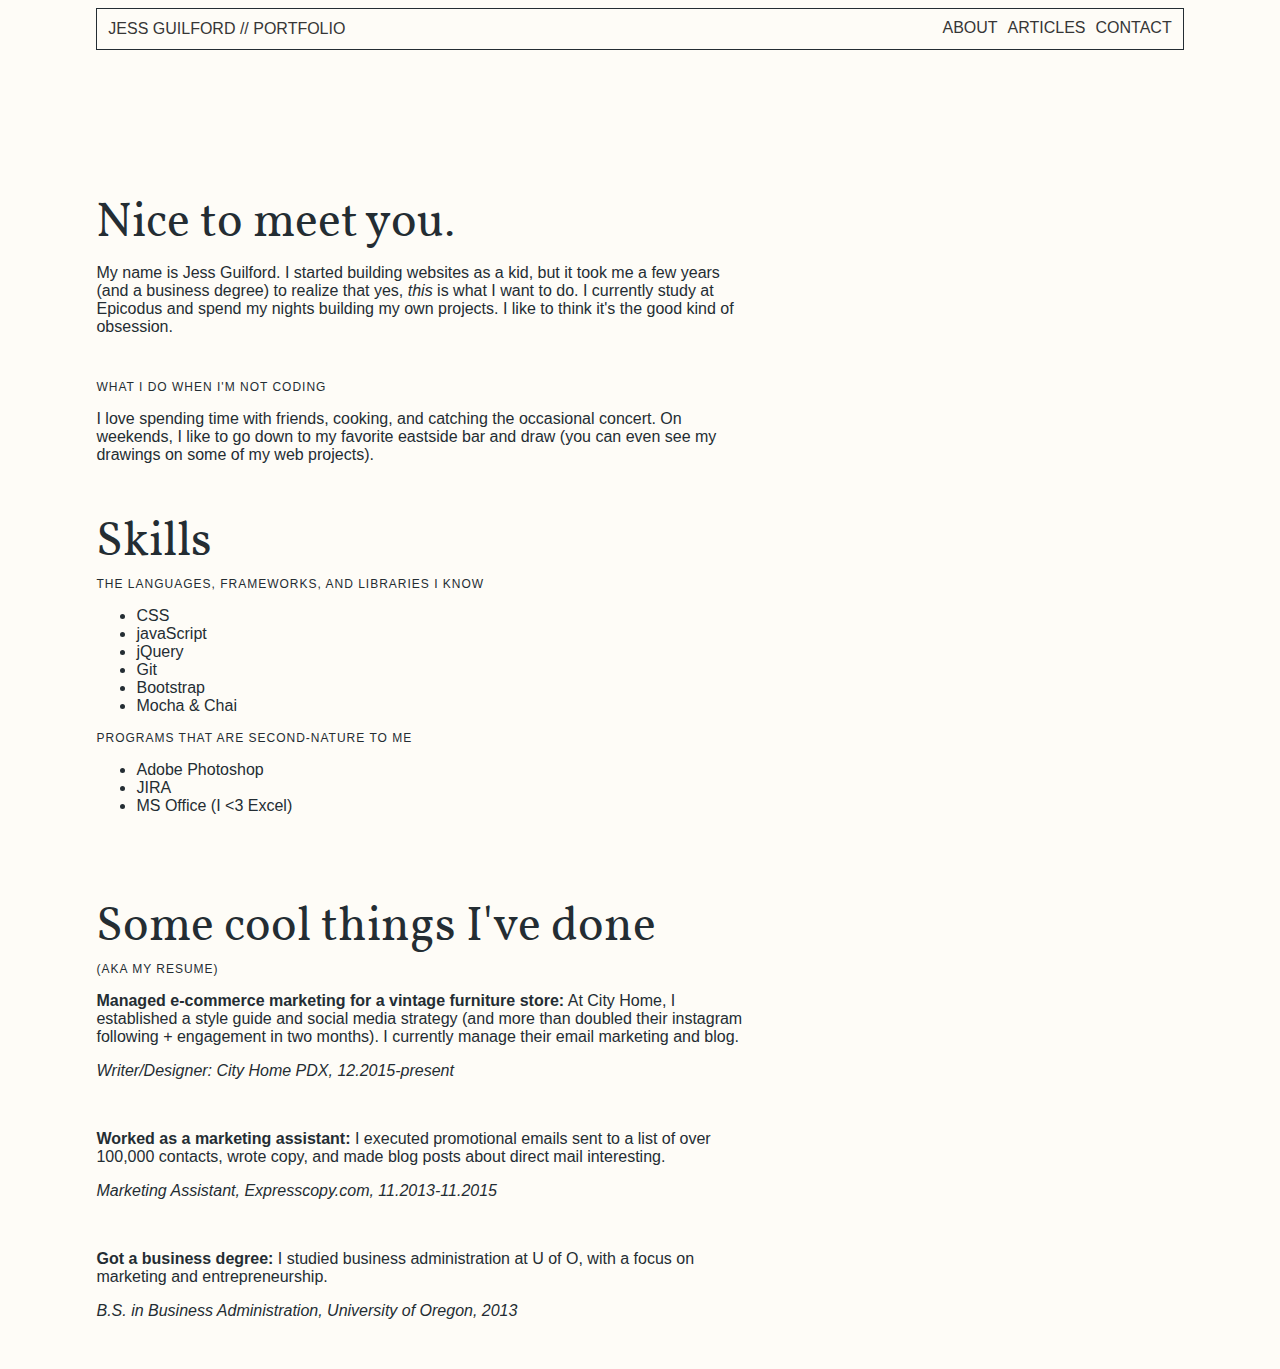
==== about.html @ cc519407 "move files over" ====
<!DOCTYPE html>
<html>
  <head>
    <meta name="viewport" content="width=device-width">
    <title>Jess Guilford's Portfolio</title>
    <link href="css/font-styles.css" rel="stylesheet" type="text/css" media="all">
    <link href="css/styles.css" rel="stylesheet" type="text/css" media="all">
    <!-- <link rel="stylesheet" href="http://basehold.it/20"> -->
    <script src="js/jquery-1.12.0.js"></script>
    <script src="js/scripts.js"></script>
  </head>
  <body>
    <div class="container">
      <div class="nav">
        <a href="index.html"><span class="title">Jess Guilford // Portfolio</span></a>
        <ul class="navlinks">
          <a href="#"><li>About</li></a>
          <a href="articles.html"><li>Articles</li></a>
          <a href="#"><li>Contact</li></a>
        </ul>
      </div>
      <div class="about-main">
        <h1>Nice to meet you.</h1>
        <p>My name is Jess Guilford. I started building websites as a kid, but it took me a few years (and a business degree) to realize that yes, <em>this</em> is what I want to do. I currently study at Epicodus and spend my nights building my own projects. I like to think it's the good kind of obsession.</p>
        <br />
        <h2>What I do when I'm not coding</h2>
        <p>I love spending time with friends, cooking, and catching the occasional concert. On weekends, I like to go down to my favorite eastside bar and draw (you can even see my drawings on some of my web projects).
        <!-- <p>I love making things more beautiful, more functional, and more original. I believe that quality is everything, and that beauty makes our lives a little better. To me, that means putting usability first, creating gorgeous designs, and never taking shortcuts.</p> -->
        <br />
        <h1>Skills</h1>
        <h2>The languages, frameworks, and libraries I know</h2>
        <ul>
          <li>CSS</li>
          <li>javaScript</li>
          <li>jQuery</li>
          <li>Git</li>
          <li>Bootstrap</li>
          <li>Mocha &amp; Chai</li>
        </ul>
        <h2>Programs that are second-nature to me</h2>
        <ul>
          <li>Adobe Photoshop</li>
          <li>JIRA</li>
          <li>MS Office (I <3 Excel)</li>
        </ul>
        <br />
        <h1>Some cool things I've done</h1>
        <h2>(AKA My Resume)</h2>
        <p><strong>Managed e-commerce marketing for a vintage furniture store:</strong> At City Home, I established a style guide and social media strategy (and more than doubled their instagram following + engagement in two months). I currently manage their email marketing and blog.</p>
        <p><em>Writer/Designer: City Home PDX, 12.2015-present</em></p>
        <br />
        <p><strong>Worked as a marketing assistant:</strong> I executed promotional emails sent to a list of over 100,000 contacts, wrote copy, and made blog posts about direct mail interesting.</p>
        <p><em>Marketing Assistant, Expresscopy.com, 11.2013-11.2015</em></p>
        <br />
        <p><strong>Got a business degree:</strong> I studied business administration at U of O, with a focus on marketing and entrepreneurship.</p>
        <p><em>B.S. in Business Administration, University of Oregon, 2013</em></p>
      </div>
    </div>
  </body>
</html>
---- css/font-styles.css ----
@font-face {
  font-family: 'Vollkorn Regular';
  src: url('fonts/EOT/Vollkorn-Regular.eot?') format('eot'), url('fonts/WOFF/Vollkorn-Regular.woff') format('woff'), url('fonts/TTF/Vollkorn-Regular.ttf') format('truetype');
}
---- css/styles.css ----
/* Wireframing */

*:not(body):not(html) {
  box-sizing:border-box;
  /*border:1px dashed grey;*/
}

.col, .header{
  min-height: 200px;
}

.portfolio-item {
  /*background-color: #febaef;*/
  /*background-color: #cc0639;*/
}
/* colors
Darkest Blue: #242d33;
Parchment: #fefcf7;

/* End Wireframing */

/*Nav*/

.nav {
  overflow: auto;
  padding: 1%;
  margin: 0 0 140px 0;
  width: 100%;
  font-family: Gill Sans / Gill Sans MT, sans-serif;
  text-transform: uppercase;
  background-color: #fefcf7;
  color: #242d33;
  border: 1px solid #242d33;
}

.title {
  float: left;
}

.navlinks {
  float: right;
  margin: 0;
  padding: 0;
}

.navlinks li {
  float: left;
  margin: -1px 0 0 10px;
  list-style: none;
}

/* Body*/

body {
  font-family: sans-serif;
  color: #242d33;
  /*color: #584d45;*/
  background-color: #fefcf7;
}

h1 {
  margin: 45px 0 0 0;
  font-size: 3em;
  font-family: 'Vollkorn Regular', sans-serif;
  font-weight: normal;
}

h2 {
  font-family: Gill Sans / Gill Sans MT, sans-serif;
  text-transform: uppercase;
  font-weight: normal;
  font-size: .75em;
  letter-spacing: 1px;
}

h3 {
  font-family: Gill Sans / Gill Sans MT, sans-serif;
  text-transform: uppercase;
  margin: -4px 0 0 0;
  font-size: 1em;
  font-weight: normal;
}

.articles-main a {
  font-size: 1em;
  font-family: 'Vollkorn Regular', sans-serif;
  font-weight: bold;
  text-decoration: none;
}

.articles-main p {
  margin-bottom: 25px;
  font-size: .9em;
  font-family: 'Vollkorn Regular', sans-serif;
  font-style: italic;
}

a {
  color: #363636;
}

.container {
  width: 90%;
  margin: auto;
  padding: 0 2% 2% 2%;
}

.caps {
  text-transform: uppercase;
}

.small-text {
  font-size: .9em;
}

.center {
  text-align: center;
}

.responsive-img {
  width: 100%;
}

.masthead {
  width: 100%;
  min-height: 150px;
  text-align: center;
  margin: 0;
}

#main-logo {
  margin: 10px auto;
}

.see-work {
  text-align: center;
  margin-bottom: 350px;
}

.see-work a {
  text-decoration: none;
}

#front-page-portfolio {
  text-align: center;
  text-transform: uppercase;
  min-height: 20px;
}

/* Gallery */

.portfolio-gallery {
  margin-top: 10px;
  font-family: Gill Sans / Gill Sans MT, sans-serif;
}

.portfolio-gallery::after {
  content: "";
  display: table;
  clear: both;
}

.col {
  float: left;
  width: 31.33%;
  margin: 0 1%;
}

.portfolio-item {
  width: 100%;
  margin-bottom: 23px;
  position: relative;
  background-color: #242d33;
  opacity: .9;
}

.portfolio-item:hover {
  display: table;
  opacity: 1;
  -webkit-transition: all 0.3s ease-in-out;
    -moz-transition: all 0.3s ease-in-out;
    -o-transition: all 0.3s ease-in-out;
    transition: all 0.3s ease-in-out;
}

.portfolio-item img {
  width: 70%;
  position: absolute;
  top: 25%;
  left: 50%;
  transform: translate(-50%, -25%);
  box-shadow: 2px 2px 2px 1px rgba(0, 0, 0, 0.2);
  border-radius: 5px;
}

.item-label {
  position: absolute;
  bottom: 0;
  left: 0;
  width: 100%;
  height: 50px;
  background-color: #363636;
  border-top: 3px solid #fff;
  color: #fff;
  opacity: 1;
  padding: 7px 5px 5px 10px;
}

.item-label h1, .item-info h1 {
  font-family: sans-serif;
  font-size: .8em;
  margin: 0;
  padding: 0;
}

.item-label p {
  font-size: .8em;
  margin: 0;
}

.item-x-toggle {
  font-size: 1.3em;
  position: absolute;
  right: 20px;
  bottom: 10px;
}

.item-x-rotated {
  -webkit-transform: rotate(45deg);  /* Chrome, Safari 3.1+ */
    -moz-transform: rotate(45deg);  /* Firefox 3.5-15 */
    -ms-transform: rotate(45deg);  /* IE 9 */
    -o-transform: rotate(45deg);  /* Opera 10.50-12.00 */
    transform: rotate(45deg);  /* Firefox 16+, IE 10+, Opera 12.10+ */
}

.item-label a {
  color: #fff;
}

.item-info {
  display: none;
  position: absolute;
  bottom: 0;
  left: 0;
  width: 100%;
  height: 100%;
  background-color: #fefcf7;
  border: 2px solid #ededed;
  color: #363636;
  opacity: 1;
  padding: 7px 5px 5px 10px;
}

.vert-item {
  height: 400px;
}

.horiz-item {
  height: 250px;
}

.stripe {
  width: 2500px;
  height: 150px;
  background-color: #FFBC9E;
  position: absolute;
  bottom: 0;
  right: -60%;
  -webkit-transform: rotate(45deg);
  z-index: -1;
}

/* About Page Items */

.about-main {
  width: 60%;
}

/* Articles */

.article {
  width: 60%;
  margin: 0 auto;
}

.article h1 {
  font-size: 2em;
}

.article h2 {
  margin-bottom: 40px;
}

/* Media Queries */

@media screen and (max-width: 976px) {
  .portfolio-item {
    opacity: 1;
  }

  .stripe {
    width: 1000px;
    bottom: 50%;
    right: -40%;
  }
}

@media screen and (max-width: 976px) and (min-width: 541px) {
  .col {
    width: 48%;
  }

  .vert-item {
    max-height: 320px;
  }

  .col3 {
    width: 100%;
    float: none;
    overflow: auto;
  }

  .col3 .vert-item {
    float: left;
    width: 48%;
    margin: 0 1% 0 0;
  }

  .col3 .horiz-item {
    float: left;
    width: 48%;
    margin: 0 0 0 1%;
  }

  .stripe {
    width: 1000px;
    bottom: 40%;
    right: -40%;
  }
}

@media screen and (max-width:540px) {
  .col {
    float: none;
    width: 100%;
  }

  .title {
    display: none;
  }

  .nav {
    border: 0;
    background-color: rgba(255, 0, 0, 0);
  }

  .navlinks {
    float: none;
    text-align: center;
  }

  .navlinks a {
    text-decoration: none;
  }

  .navlinks li {
    min-height: 30px;
    float: none;
    margin-left: 0;
    margin-bottom: 8px;
    font-size: 1.2em;
    background-color: rgba(255, 255, 255, 0.5);
    border: 1px solid #242d33;
  }

  .item-label p {
    font-size: .7em;
  }

  .article {
    width: 100%;
    margin: 0 auto;
  }

  .stripe {
    width: 1000px;
    bottom: 55%;
    right: -60%;
  }
}

@media screen and (max-width: 350px) {
  .vert-item {
    max-height: 280px;
  }

  .horiz-item {
    max-height: 200px;
  }
}
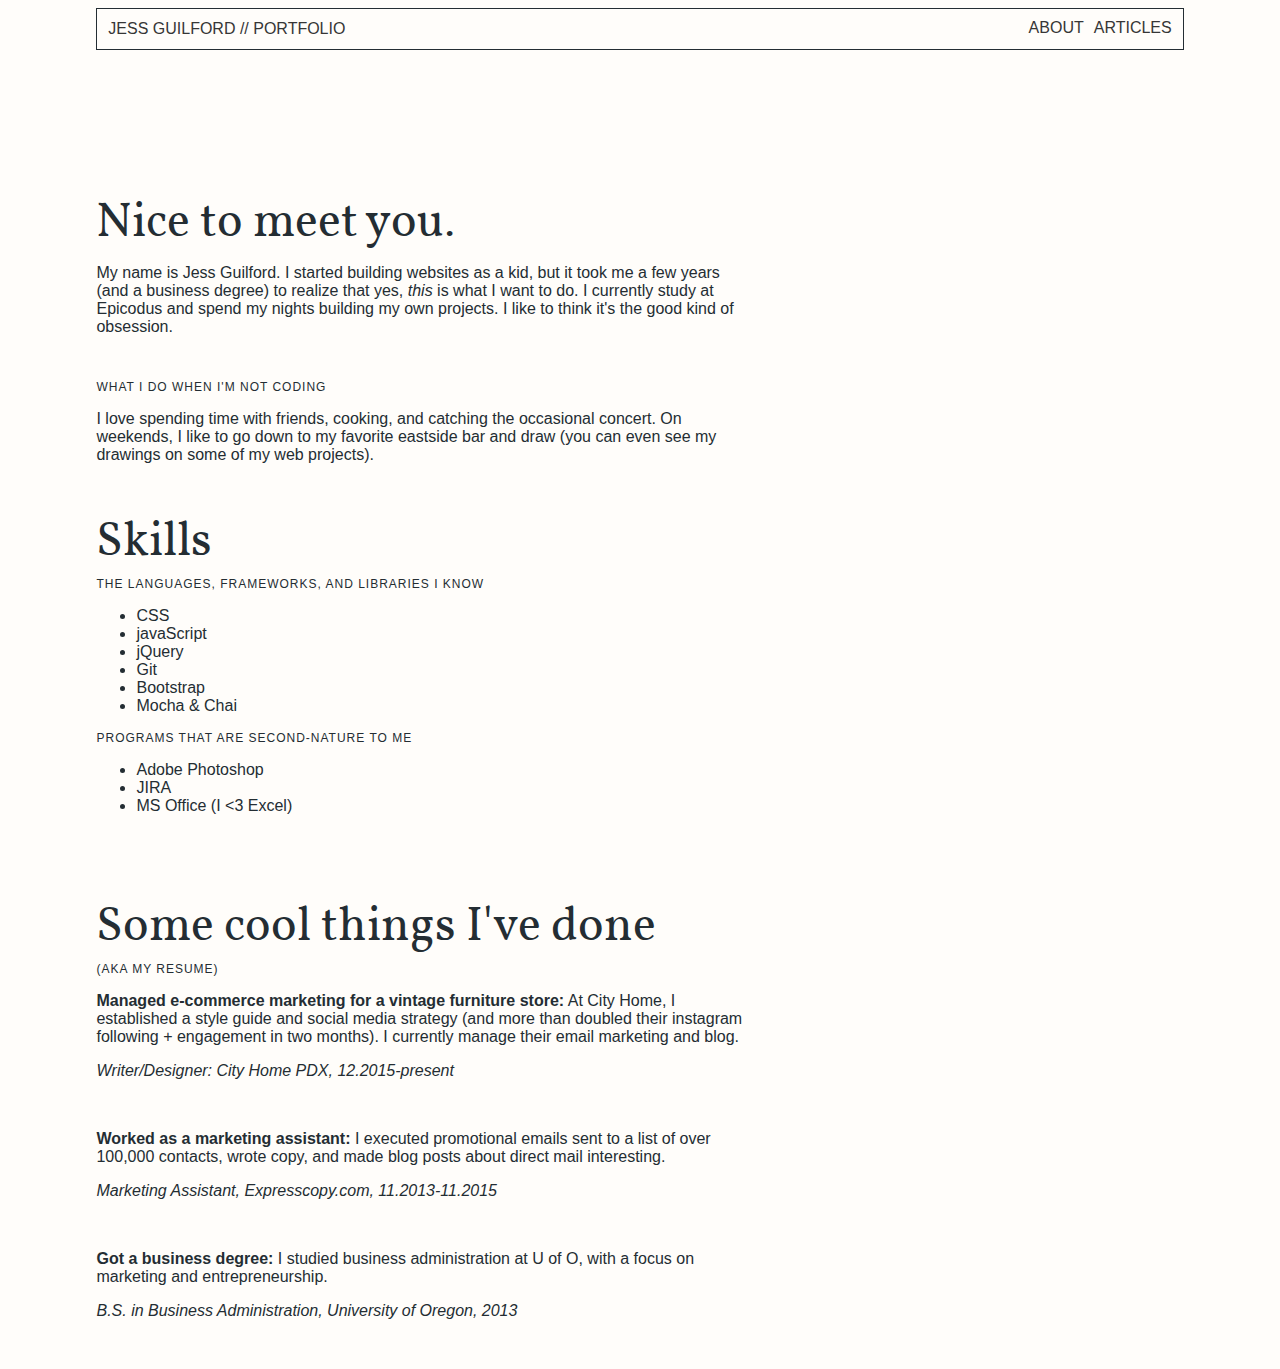
==== commit 4e4fd9eb: "update files with new edits" ====
--- a/about.html
+++ b/about.html
@@ -14,9 +14,9 @@
       <div class="nav">
         <a href="index.html"><span class="title">Jess Guilford // Portfolio</span></a>
         <ul class="navlinks">
-          <a href="#"><li>About</li></a>
+          <a href="about.html"><li>About</li></a>
           <a href="articles.html"><li>Articles</li></a>
-          <a href="#"><li>Contact</li></a>
+          <a href="#" id="contact-page"><li>Contact</li></a>
         </ul>
       </div>
       <div class="about-main">
--- a/css/styles.css
+++ b/css/styles.css
@@ -28,7 +28,7 @@
   width: 100%;
   font-family: Gill Sans / Gill Sans MT, sans-serif;
   text-transform: uppercase;
-  background-color: #fefcf7;
+  background-color: #fffdfa;
   color: #242d33;
   border: 1px solid #242d33;
 }
@@ -55,7 +55,7 @@
   font-family: sans-serif;
   color: #242d33;
   /*color: #584d45;*/
-  background-color: #fefcf7;
+  background-color: #fffdfa;
 }
 
 h1 {
@@ -168,14 +168,15 @@
 
 .portfolio-item {
   width: 100%;
-  margin-bottom: 23px;
+  padding: 10%;
+  margin-bottom: 75px;
   position: relative;
   background-color: #242d33;
   opacity: .9;
+  overflow: hide;
 }
 
 .portfolio-item:hover {
-  display: table;
   opacity: 1;
   -webkit-transition: all 0.3s ease-in-out;
     -moz-transition: all 0.3s ease-in-out;
@@ -185,17 +186,20 @@
 
 .portfolio-item img {
   width: 70%;
-  position: absolute;
+  margin: 10% 15%;
+  /*max-width: 260px;
+  margin: 15% 15%;*/
+  /*position: absolute;
   top: 25%;
   left: 50%;
-  transform: translate(-50%, -25%);
+  transform: translate(-50%, -25%);*/
   box-shadow: 2px 2px 2px 1px rgba(0, 0, 0, 0.2);
   border-radius: 5px;
 }
 
 .item-label {
   position: absolute;
-  bottom: 0;
+  bottom: -50px;
   left: 0;
   width: 100%;
   height: 50px;
@@ -244,11 +248,11 @@
   left: 0;
   width: 100%;
   height: 100%;
-  background-color: #fefcf7;
+  background-color: #fffdfa;
   border: 2px solid #ededed;
   color: #363636;
   opacity: 1;
-  padding: 7px 5px 5px 10px;
+  padding: 10%;
 }
 
 .vert-item {
@@ -259,15 +263,8 @@
   height: 250px;
 }
 
-.stripe {
-  width: 2500px;
-  height: 150px;
-  background-color: #FFBC9E;
-  position: absolute;
-  bottom: 0;
-  right: -60%;
-  -webkit-transform: rotate(45deg);
-  z-index: -1;
+#contact-page {
+  display: none;
 }
 
 /* About Page Items */
@@ -292,16 +289,20 @@
 }
 
 /* Media Queries */
-
+/* media query for all screens that are smaller than laptops */
 @media screen and (max-width: 976px) {
   .portfolio-item {
     opacity: 1;
   }
 
-  .stripe {
-    width: 1000px;
-    bottom: 50%;
-    right: -40%;
+  .about-main {
+    width: 90%;
+    margin: 0 auto;
+  }
+
+  .article {
+    width: 90%;
+    margin: 0 auto;
   }
 }
 
@@ -317,7 +318,7 @@
   .col3 {
     width: 100%;
     float: none;
-    overflow: auto;
+    overflow: visible;;
   }
 
   .col3 .vert-item {
@@ -336,6 +337,10 @@
     width: 1000px;
     bottom: 40%;
     right: -40%;
+  }
+
+  #contact {
+    margin-top: 30%;
   }
 }
 
@@ -382,11 +387,6 @@
     margin: 0 auto;
   }
 
-  .stripe {
-    width: 1000px;
-    bottom: 55%;
-    right: -60%;
-  }
 }
 
 @media screen and (max-width: 350px) {
@@ -398,3 +398,18 @@
     max-height: 200px;
   }
 }
+
+
+/* Fix nav display bug that occurs when resizing browser window*/
+@media screen and (min-width: 541px) {
+  .navlinks li {
+    display: inline;
+  }
+}
+
+/* Limit grid sizing on extra large screens */
+@media screen and (min-width: 1300px) {
+  .container {
+    max-width: 1333px;
+  }
+}
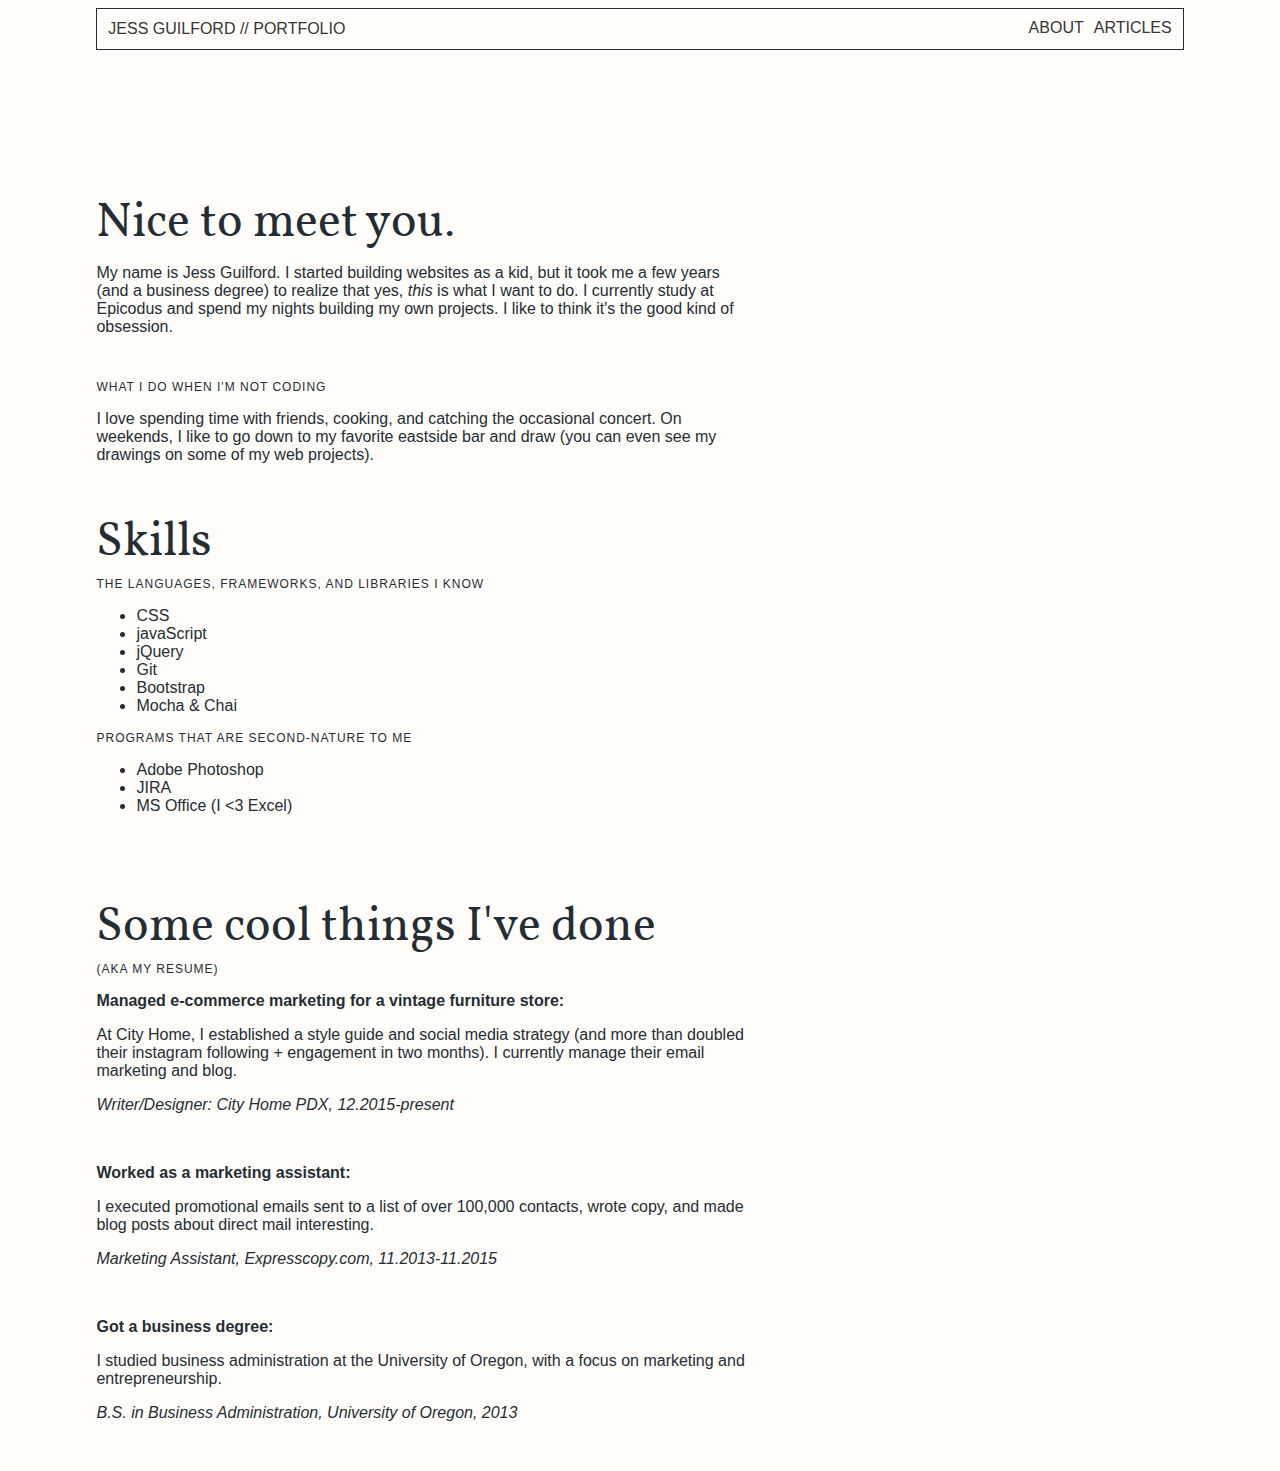
==== commit f045a270: "decrease horizontal item font size and padding" ====
--- a/about.html
+++ b/about.html
@@ -46,13 +46,16 @@
         <br />
         <h1>Some cool things I've done</h1>
         <h2>(AKA My Resume)</h2>
-        <p><strong>Managed e-commerce marketing for a vintage furniture store:</strong> At City Home, I established a style guide and social media strategy (and more than doubled their instagram following + engagement in two months). I currently manage their email marketing and blog.</p>
+        <p><strong>Managed e-commerce marketing for a vintage furniture store:</strong></p>
+        <p>At City Home, I established a style guide and social media strategy (and more than doubled their instagram following + engagement in two months). I currently manage their email marketing and blog.</p>
         <p><em>Writer/Designer: City Home PDX, 12.2015-present</em></p>
         <br />
-        <p><strong>Worked as a marketing assistant:</strong> I executed promotional emails sent to a list of over 100,000 contacts, wrote copy, and made blog posts about direct mail interesting.</p>
+        <p><strong>Worked as a marketing assistant:</strong></p>
+        <p>I executed promotional emails sent to a list of over 100,000 contacts, wrote copy, and made blog posts about direct mail interesting.</p>
         <p><em>Marketing Assistant, Expresscopy.com, 11.2013-11.2015</em></p>
         <br />
-        <p><strong>Got a business degree:</strong> I studied business administration at U of O, with a focus on marketing and entrepreneurship.</p>
+        <p><strong>Got a business degree:</strong><p>
+        <p>I studied business administration at the University of Oregon, with a focus on marketing and entrepreneurship.</p>
         <p><em>B.S. in Business Administration, University of Oregon, 2013</em></p>
       </div>
     </div>
--- a/css/styles.css
+++ b/css/styles.css
@@ -185,16 +185,17 @@
 }
 
 .portfolio-item img {
-  width: 70%;
-  margin: 10% 15%;
+  width: 100%;
+  /*width: 70%;
+  margin: 10% 15%;*/
   /*max-width: 260px;
   margin: 15% 15%;*/
   /*position: absolute;
   top: 25%;
   left: 50%;
   transform: translate(-50%, -25%);*/
-  box-shadow: 2px 2px 2px 1px rgba(0, 0, 0, 0.2);
-  border-radius: 5px;
+  /*box-shadow: 2px 2px 2px 1px rgba(0, 0, 0, 0.2);
+  border-radius: 5px;*/
 }
 
 .item-label {
@@ -252,15 +253,20 @@
   border: 2px solid #ededed;
   color: #363636;
   opacity: 1;
-  padding: 10%;
+  padding: 5%;
 }
 
 .vert-item {
-  height: 400px;
+  max-height: 400px;
 }
 
 .horiz-item {
-  height: 250px;
+  max-height: 400px;
+}
+
+.horiz-item .item-info {
+  font-size: .9em;
+  padding: 2%;
 }
 
 #contact-page {
@@ -357,6 +363,7 @@
   .nav {
     border: 0;
     background-color: rgba(255, 0, 0, 0);
+    margin-bottom: 50px;
   }
 
   .navlinks {
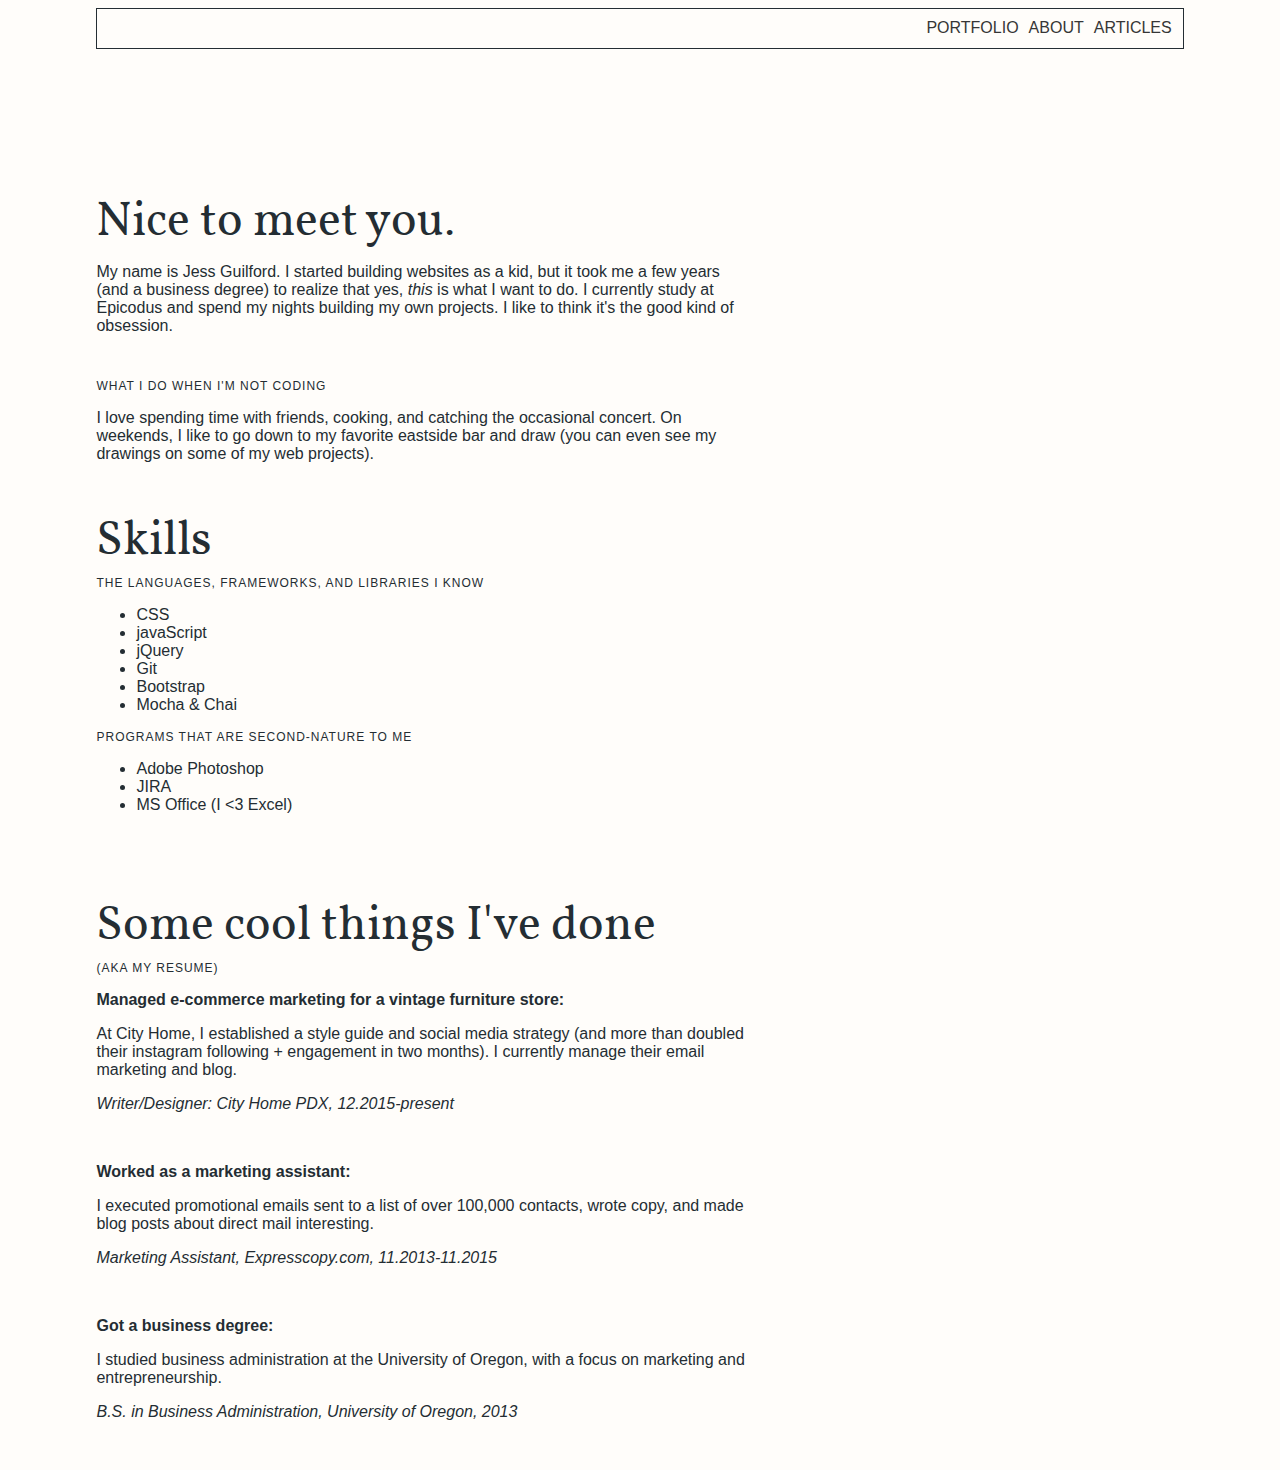
==== commit cb61c027: "increase height for horizontal items on mobile" ====
--- a/about.html
+++ b/about.html
@@ -12,8 +12,8 @@
   <body>
     <div class="container">
       <div class="nav">
-        <a href="index.html"><span class="title">Jess Guilford // Portfolio</span></a>
         <ul class="navlinks">
+          <a href="index.html"><li>Portfolio</li></a>
           <a href="about.html"><li>About</li></a>
           <a href="articles.html"><li>Articles</li></a>
           <a href="#" id="contact-page"><li>Contact</li></a>
--- a/css/styles.css
+++ b/css/styles.css
@@ -218,6 +218,10 @@
   padding: 0;
 }
 
+.item-info h1 {
+  text-transform: uppercase;
+}
+
 .item-label p {
   font-size: .8em;
   margin: 0;
@@ -402,7 +406,11 @@
   }
 
   .horiz-item {
-    max-height: 200px;
+    min-height: 200px;
+  }
+
+  .horiz-item img {
+    margin-top: 15%;
   }
 }
 
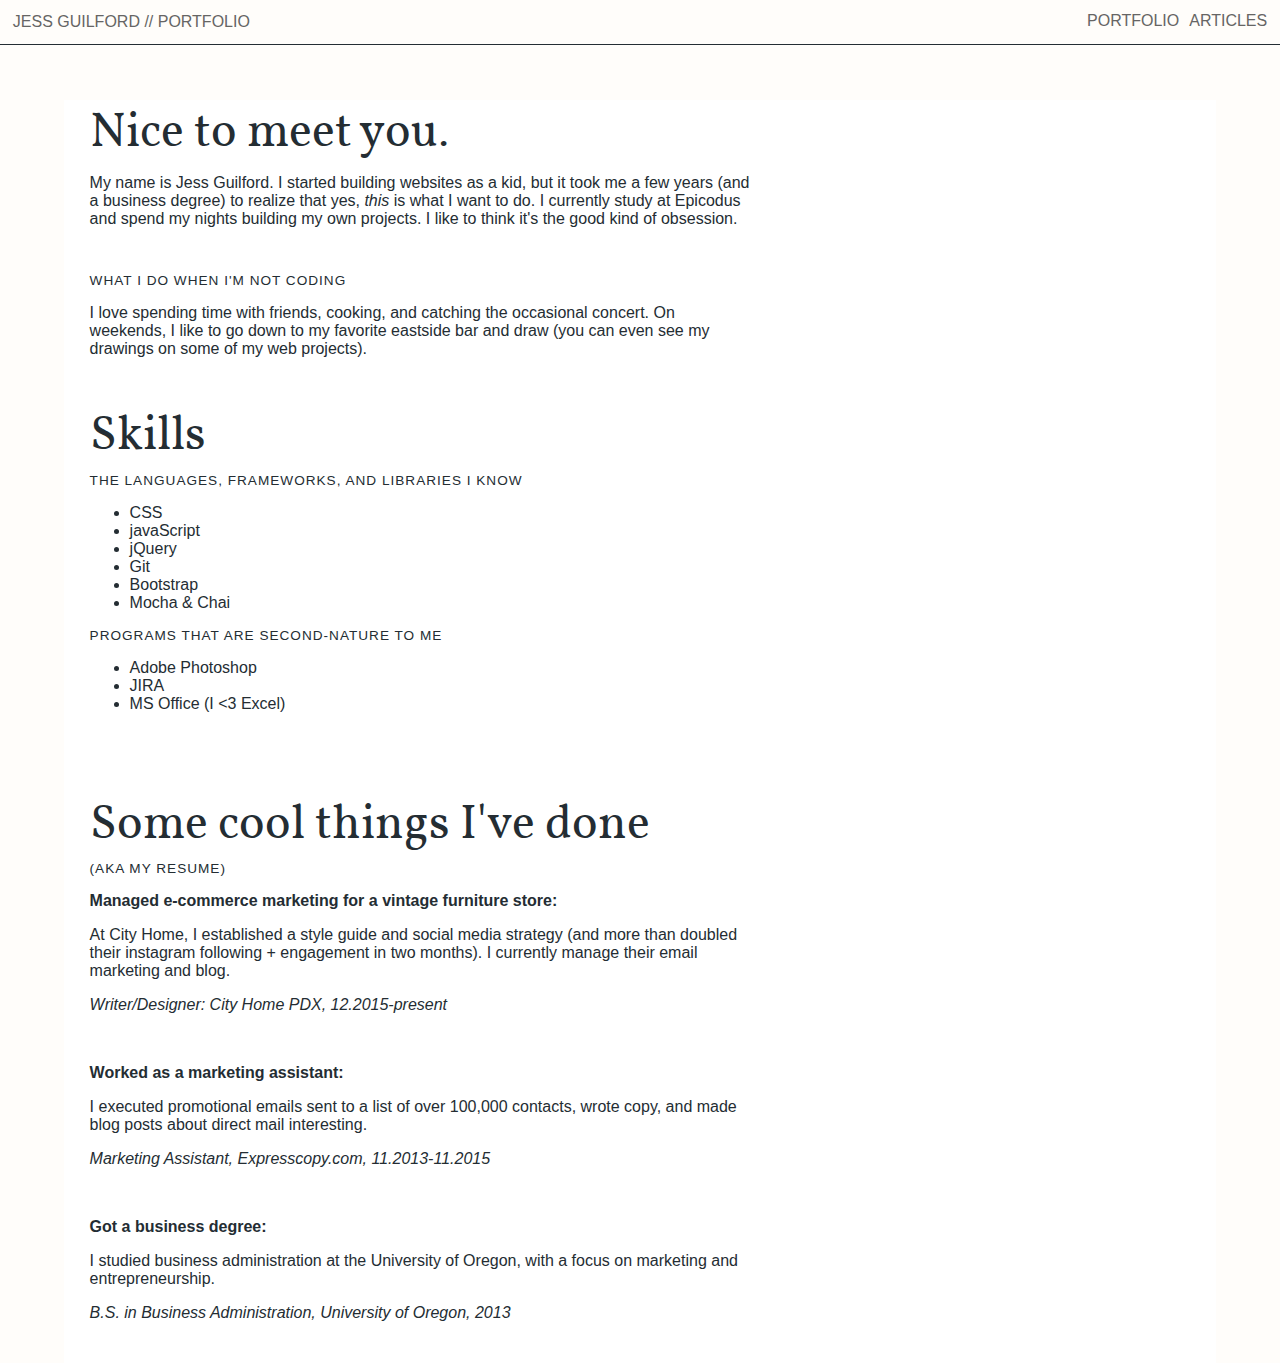
==== commit 8ef6b57e: "adjust navbar and other page styling" ====
--- a/about.html
+++ b/about.html
@@ -10,15 +10,15 @@
     <script src="js/scripts.js"></script>
   </head>
   <body>
+    <div class="nav">
+      <a href="index.html"><span class="title">Jess Guilford // Portfolio</span></a>
+      <ul class="navlinks">
+        <a href="index.html"><li>Portfolio</li></a>
+        <a href="articles.html"><li>Articles</li></a>
+        <a href="#" id="contact-page"><li>Contact</li></a>
+      </ul>
+    </div>
     <div class="container">
-      <div class="nav">
-        <ul class="navlinks">
-          <a href="index.html"><li>Portfolio</li></a>
-          <a href="about.html"><li>About</li></a>
-          <a href="articles.html"><li>Articles</li></a>
-          <a href="#" id="contact-page"><li>Contact</li></a>
-        </ul>
-      </div>
       <div class="about-main">
         <h1>Nice to meet you.</h1>
         <p>My name is Jess Guilford. I started building websites as a kid, but it took me a few years (and a business degree) to realize that yes, <em>this</em> is what I want to do. I currently study at Epicodus and spend my nights building my own projects. I like to think it's the good kind of obsession.</p>
--- a/css/font-styles.css
+++ b/css/font-styles.css
@@ -1,4 +1,4 @@
 @font-face {
   font-family: 'Vollkorn Regular';
-  src: url('fonts/EOT/Vollkorn-Regular.eot?') format('eot'), url('fonts/WOFF/Vollkorn-Regular.woff') format('woff'), url('fonts/TTF/Vollkorn-Regular.ttf') format('truetype');
+  src: url('fonts/EOT/Vollkorn-Regular.eot?') format('eot'), url('fonts/vollkorn-WOFF/vollkorn-regular-webfont.woff') format('woff'), url('fonts/TTF/Vollkorn-Regular.ttf') format('truetype');
 }
--- a/css/styles.css
+++ b/css/styles.css
@@ -9,10 +9,6 @@
   min-height: 200px;
 }
 
-.portfolio-item {
-  /*background-color: #febaef;*/
-  /*background-color: #cc0639;*/
-}
 /* colors
 Darkest Blue: #242d33;
 Parchment: #fefcf7;
@@ -24,23 +20,31 @@
 .nav {
   overflow: auto;
   padding: 1%;
-  margin: 0 0 140px 0;
-  width: 100%;
+  margin: 0 auto 140px auto;
+  width: 100%;
+  position: fixed;
+  top: 0;
+  left: 0;
+  z-index: 20;
   font-family: Gill Sans / Gill Sans MT, sans-serif;
   text-transform: uppercase;
   background-color: #fffdfa;
-  color: #242d33;
-  border: 1px solid #242d33;
+  border-bottom: 1px solid #242d33;
 }
 
 .title {
   float: left;
+  color: #666564;
 }
 
 .navlinks {
   float: right;
   margin: 0;
   padding: 0;
+}
+
+.navlinks a {
+  color: #666564;
 }
 
 .navlinks li {
@@ -56,6 +60,7 @@
   color: #242d33;
   /*color: #584d45;*/
   background-color: #fffdfa;
+  margin: 0;
 }
 
 h1 {
@@ -69,7 +74,7 @@
   font-family: Gill Sans / Gill Sans MT, sans-serif;
   text-transform: uppercase;
   font-weight: normal;
-  font-size: .75em;
+  font-size: .85em;
   letter-spacing: 1px;
 }
 
@@ -95,7 +100,7 @@
   font-style: italic;
 }
 
-a {
+.portfolio-gallery a {
   color: #363636;
 }
 
@@ -103,6 +108,7 @@
   width: 90%;
   margin: auto;
   padding: 0 2% 2% 2%;
+  background-color: #fff;
 }
 
 .caps {
@@ -121,11 +127,32 @@
   width: 100%;
 }
 
+.hero-container {
+  width: 100%;
+  height: 720px;
+  margin-bottom: 50px;
+  margin-top: 0;
+  background-color: #dcd9d6;
+  z-index: -10;
+}
+
 .masthead {
-  width: 100%;
-  min-height: 150px;
+  padding: 30px;
   text-align: center;
-  margin: 0;
+  margin: 100px auto;
+  color: #fffdfa;
+  position: fixed;
+  width: 100%;
+  z-index: 0;
+}
+
+.masthead h1 {
+  font-size: 8.5em;
+  line-height: 1em;
+}
+
+.masthead h2 {
+  color: #242d33;
 }
 
 #main-logo {
@@ -133,24 +160,31 @@
 }
 
 .see-work {
+  margin: 50px 0;
   text-align: center;
-  margin-bottom: 350px;
 }
 
 .see-work a {
   text-decoration: none;
 }
 
-#front-page-portfolio {
+/*#front-page-portfolio {
   text-align: center;
   text-transform: uppercase;
   min-height: 20px;
-}
+}*/
 
 /* Gallery */
 
+.portfolio-container {
+  background-color: #fffdfa;
+  position: relative;
+  z-index: 10;
+}
+
 .portfolio-gallery {
-  margin-top: 10px;
+  margin-top: -50px;
+  padding-top: 50px;
   font-family: Gill Sans / Gill Sans MT, sans-serif;
 }
 
@@ -168,10 +202,9 @@
 
 .portfolio-item {
   width: 100%;
-  padding: 10%;
   margin-bottom: 75px;
   position: relative;
-  background-color: #242d33;
+  background-color: #141414;
   opacity: .9;
   overflow: hide;
 }
@@ -186,40 +219,35 @@
 
 .portfolio-item img {
   width: 100%;
-  /*width: 70%;
-  margin: 10% 15%;*/
-  /*max-width: 260px;
-  margin: 15% 15%;*/
-  /*position: absolute;
-  top: 25%;
-  left: 50%;
-  transform: translate(-50%, -25%);*/
-  /*box-shadow: 2px 2px 2px 1px rgba(0, 0, 0, 0.2);
-  border-radius: 5px;*/
 }
 
 .item-label {
   position: absolute;
-  bottom: -50px;
+  bottom: -45px;
   left: 0;
   width: 100%;
-  height: 50px;
-  background-color: #363636;
+  height: 60px;
+  background-color: #242d33;
   border-top: 3px solid #fff;
-  color: #fff;
+  color: #fffdfa;
   opacity: 1;
   padding: 7px 5px 5px 10px;
 }
 
 .item-label h1, .item-info h1 {
   font-family: sans-serif;
-  font-size: .8em;
-  margin: 0;
+  font-size: .9em;
+  margin: 1px 0 5px 0;
   padding: 0;
 }
 
 .item-info h1 {
   text-transform: uppercase;
+}
+
+.item-info p {
+  line-height: 1.3em;
+  margin: 10px 0;
 }
 
 .item-label p {
@@ -230,8 +258,9 @@
 .item-x-toggle {
   font-size: 1.3em;
   position: absolute;
-  right: 20px;
-  bottom: 10px;
+  right: 7%;
+  bottom: 15px;
+  transition: all .25s ease-in-out;
 }
 
 .item-x-rotated {
@@ -260,30 +289,37 @@
   padding: 5%;
 }
 
-.vert-item {
-  max-height: 400px;
-}
-
-.horiz-item {
-  max-height: 400px;
-}
-
 .horiz-item .item-info {
-  font-size: .9em;
   padding: 2%;
+}
+
+#info-item06 .item-info a {
+  margin-top: -3px;
 }
 
 #contact-page {
   display: none;
 }
 
+#contact {
+  border-top: 2px solid #242d33;
+  background-color: #c7baaa;
+  padding: 30px 0;
+  position: relative;
+}
+
 /* About Page Items */
 
 .about-main {
+  margin-top: 100px;
   width: 60%;
 }
 
 /* Articles */
+
+.articles-main {
+  margin-top: 100px;
+}
 
 .article {
   width: 60%;
@@ -298,9 +334,17 @@
   margin-bottom: 40px;
 }
 
+.articles-main a {
+  color: #191919;
+}
+
 /* Media Queries */
 /* media query for all screens that are smaller than laptops */
 @media screen and (max-width: 976px) {
+  .masthead h1 {
+    font-size: 6em;
+  }
+
   .portfolio-item {
     opacity: 1;
   }
@@ -316,31 +360,31 @@
   }
 }
 
-@media screen and (max-width: 976px) and (min-width: 541px) {
+@media screen and (max-width: 976px) and (min-width: 581px) {
+  .item-info {
+    font-size: .9em;
+  }
+
   .col {
     width: 48%;
-  }
-
-  .vert-item {
-    max-height: 320px;
   }
 
   .col3 {
     width: 100%;
     float: none;
-    overflow: visible;;
+    overflow: visible;
   }
 
   .col3 .vert-item {
-    float: left;
+    float: right;
     width: 48%;
-    margin: 0 1% 0 0;
+    margin: -1% 2% 0 0;
   }
 
   .col3 .horiz-item {
     float: left;
     width: 48%;
-    margin: 0 0 0 1%;
+    margin: 0 0 0 0;
   }
 
   .stripe {
@@ -354,7 +398,25 @@
   }
 }
 
-@media screen and (max-width:540px) {
+@media screen and (max-width:580px) {
+  .masthead {
+    width: 100%;
+    text-align: center;
+    overflow: hidden;
+  }
+
+  .masthead h1 {
+    display: none;
+  }
+
+  .masthead::before {
+    content: "JG";
+    width: 60%;
+    margin: 0 auto;
+    display: table;
+    font-size: 10em;
+    font-family: 'Vollkorn Regular', sans-serif;
+  }
   .col {
     float: none;
     width: 100%;
@@ -367,7 +429,7 @@
   .nav {
     border: 0;
     background-color: rgba(255, 0, 0, 0);
-    margin-bottom: 50px;
+    margin: 0 auto;
   }
 
   .navlinks {
@@ -375,22 +437,23 @@
     text-align: center;
   }
 
-  .navlinks a {
+  .nav a {
     text-decoration: none;
+    color: #b2b1af;
   }
 
   .navlinks li {
-    min-height: 30px;
     float: none;
-    margin-left: 0;
-    margin-bottom: 8px;
+    margin: 2px 2px 8px 2px;
     font-size: 1.2em;
-    background-color: rgba(255, 255, 255, 0.5);
+    line-height: 1em;
+    padding: 4px;
+    background-color: rgba(255, 255, 255, 1);
     border: 1px solid #242d33;
   }
 
   .item-label p {
-    font-size: .7em;
+    font-size: .8em;
   }
 
   .article {
@@ -401,22 +464,20 @@
 }
 
 @media screen and (max-width: 350px) {
-  .vert-item {
-    max-height: 280px;
-  }
-
-  .horiz-item {
-    min-height: 200px;
-  }
-
   .horiz-item img {
-    margin-top: 15%;
+    margin-top: 20%;
+  }
+  .portfolio-item {
+    background-color: #fffdfa;
+  }
+  .item-info a:last-child {
+    display: none;
   }
 }
 
 
 /* Fix nav display bug that occurs when resizing browser window*/
-@media screen and (min-width: 541px) {
+@media screen and (min-width: 581px) {
   .navlinks li {
     display: inline;
   }
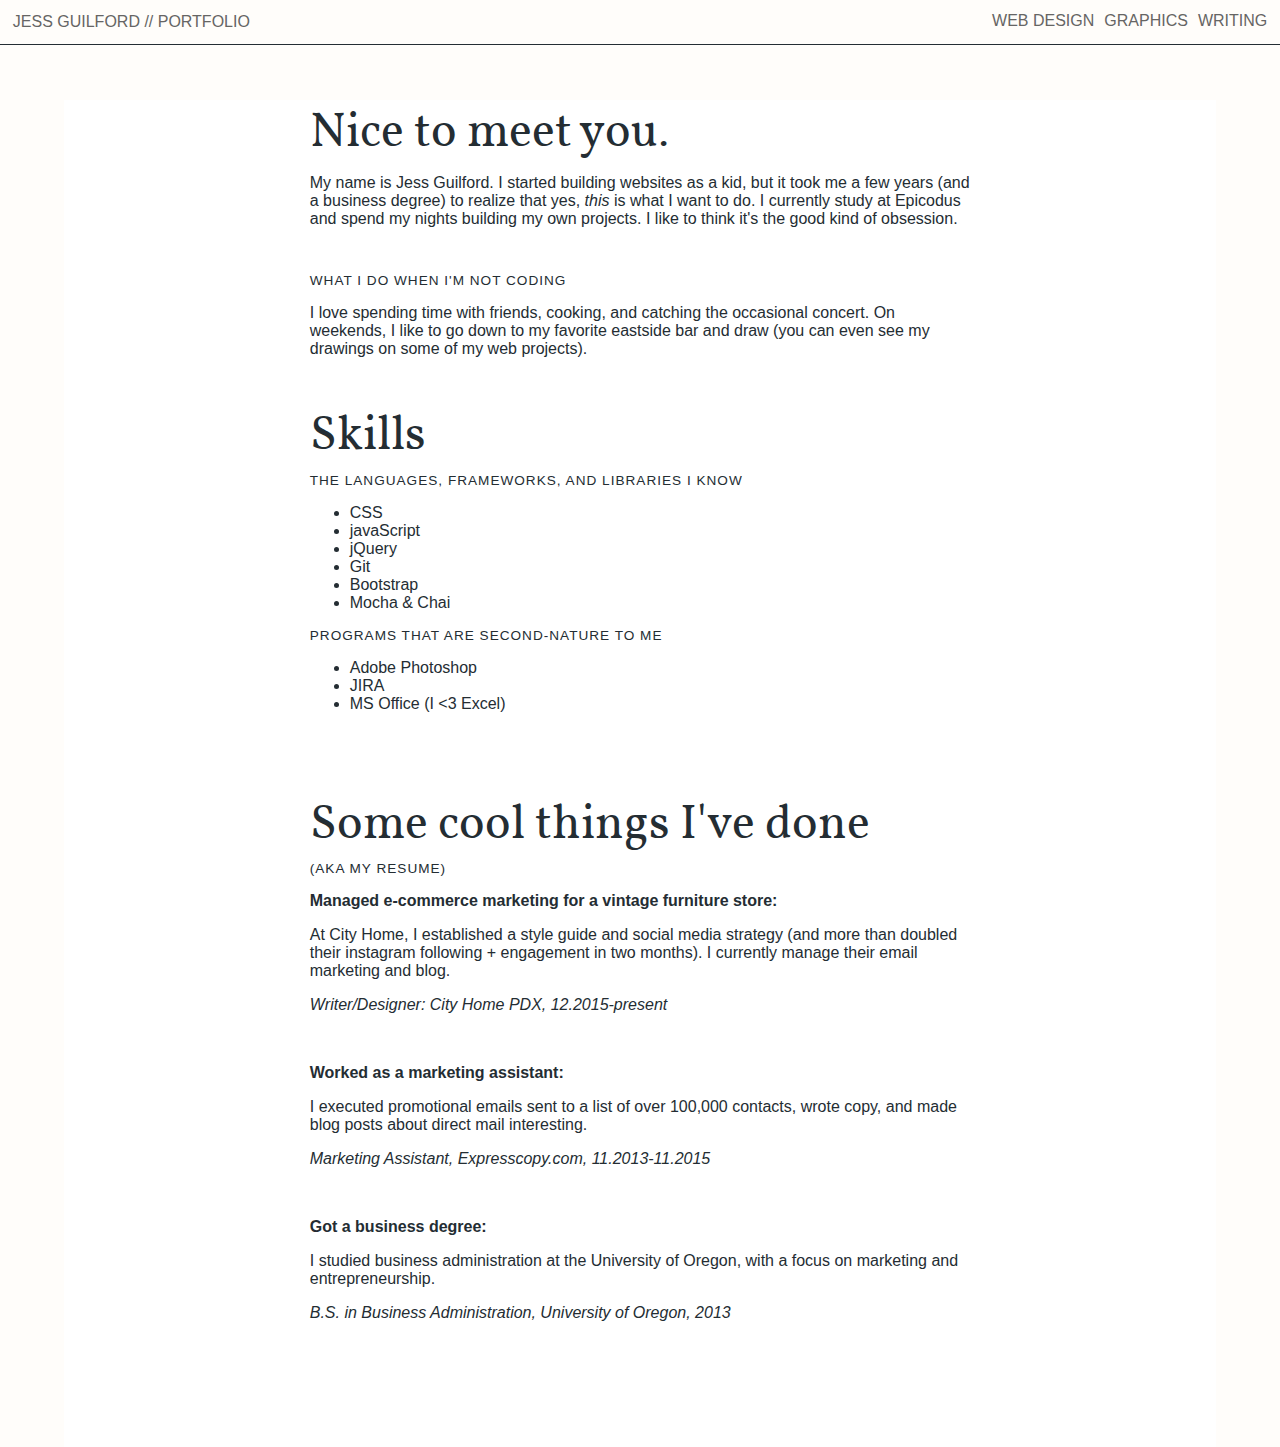
==== commit 362cb940: "create portfolio page for graphic design work" ====
--- a/about.html
+++ b/about.html
@@ -13,8 +13,9 @@
     <div class="nav">
       <a href="index.html"><span class="title">Jess Guilford // Portfolio</span></a>
       <ul class="navlinks">
-        <a href="index.html"><li>Portfolio</li></a>
-        <a href="articles.html"><li>Articles</li></a>
+        <a href="index.html"><li>Web Design</li></a>
+        <a href="about.html"><li>Graphics</li></a>
+        <a href="articles.html"><li>Writing</li></a>
         <a href="#" id="contact-page"><li>Contact</li></a>
       </ul>
     </div>
--- a/css/styles.css
+++ b/css/styles.css
@@ -86,6 +86,10 @@
   font-weight: normal;
 }
 
+a {
+  color: #666564;
+}
+
 .articles-main a {
   font-size: 1em;
   font-family: 'Vollkorn Regular', sans-serif;
@@ -221,6 +225,10 @@
   width: 100%;
 }
 
+#sb {
+  background-color: #fffdfa;
+}
+
 .item-label {
   position: absolute;
   bottom: -45px;
@@ -303,7 +311,7 @@
 
 #contact {
   border-top: 2px solid #242d33;
-  background-color: #c7baaa;
+  background-color: #f3f3f2;
   padding: 30px 0;
   position: relative;
 }
@@ -313,17 +321,18 @@
 .about-main {
   margin-top: 100px;
   width: 60%;
+  margin: 100px auto;
 }
 
 /* Articles */
 
 .articles-main {
-  margin-top: 100px;
+  margin: 100px auto;
 }
 
 .article {
   width: 60%;
-  margin: 0 auto;
+  margin: 100px auto;
 }
 
 .article h1 {
@@ -336,6 +345,11 @@
 
 .articles-main a {
   color: #191919;
+}
+
+/* Design page */
+.design-main {
+  margin: 100px auto;
 }
 
 /* Media Queries */
@@ -351,7 +365,6 @@
 
   .about-main {
     width: 90%;
-    margin: 0 auto;
   }
 
   .article {
